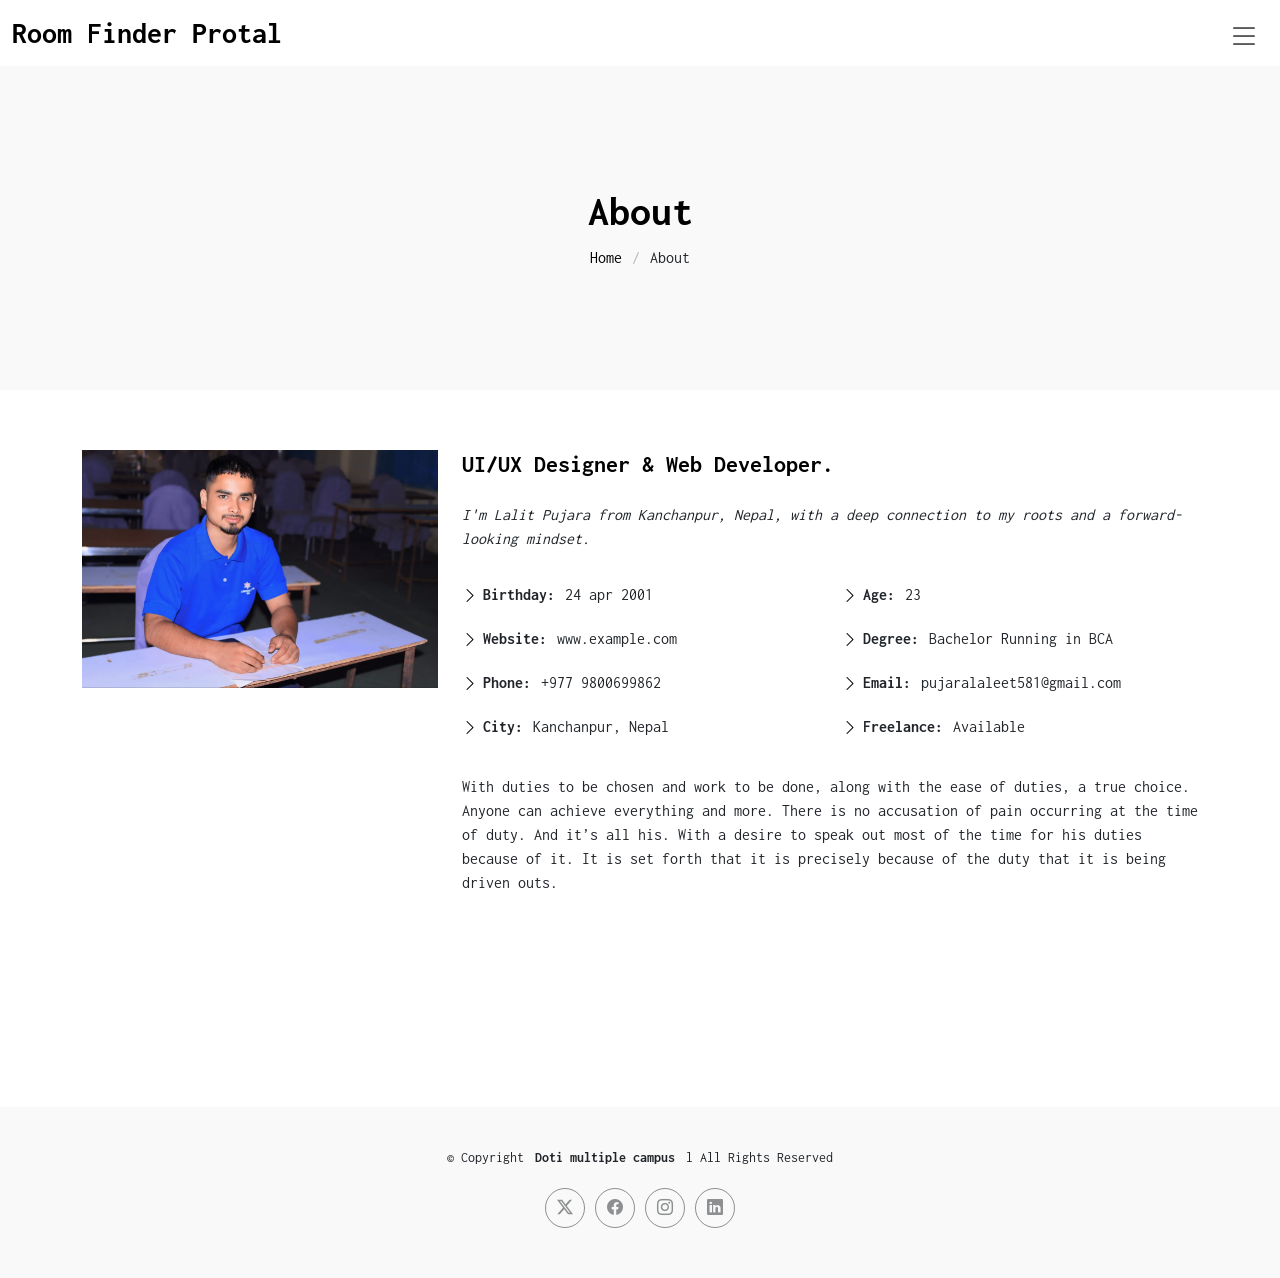
==== about.html @ 24fa1591 "created-login-register-dashboard-database" ====
<!DOCTYPE html>
<html lang="en">

<head>
  <meta charset="utf-8">
  <meta content="width=device-width, initial-scale=1.0" name="viewport">
  <title>About </title>
  <meta name="description" content="">
  <meta name="keywords" content="">

  <!-- Favicons -->
  <link href="assets/img/favicon.png" rel="icon">
  <link href="assets/img/apple-touch-icon.png" rel="apple-touch-icon">

  <!-- Fonts -->
  <link href="https://fonts.googleapis.com" rel="preconnect">
  <link href="https://fonts.gstatic.com" rel="preconnect" crossorigin>
  <link href="https://fonts.googleapis.com/css2?family=Inconsolata:wght@200;300;400;500;600;700;800;900&display=swap" rel="stylesheet">

  <!-- Vendor CSS Files -->
  <link href="assets/vendor/bootstrap/css/bootstrap.min.css" rel="stylesheet">
  <link href="assets/vendor/bootstrap-icons/bootstrap-icons.css" rel="stylesheet">
  <link href="assets/vendor/aos/aos.css" rel="stylesheet">
  <link href="assets/vendor/glightbox/css/glightbox.min.css" rel="stylesheet">
  <link href="assets/vendor/swiper/swiper-bundle.min.css" rel="stylesheet">

  <!-- Main CSS File -->
  <link href="assets/css/main.css" rel="stylesheet">

  
</head>

<body class="about-page">

  <header id="header" class="header d-flex align-items-center sticky-top">
    <div class="container-fluid  position-relative d-flex align-items-center justify-content-between">

      <a href="index.html" class="logo d-flex align-items-center">
        <!-- Uncomment the line below if you also wish to use an image logo -->
        <!-- <img src="assets/img/logo.png" alt=""> -->
        <h1 class="sitename">Room Finder Protal </h1>
      </a>

      <nav id="navmenu" class="navmenu">
        <ul>
          <li><a href="index.html">Home</a></li>
          <li><a href="about.html" class="active">About</a></li>
          <li><a href="services.html">Services</a></li>
          <li><a href="portfolio.html">Portfolio</a></li>
          <li class="dropdown"><a href="#"><span>Dropdown</span> <i class="bi bi-chevron-down toggle-dropdown"></i></a>
            <ul>
              <li><a href="#">Dropdown 1</a></li>
              <li class="dropdown"><a href="#"><span>Deep Dropdown</span> <i class="bi bi-chevron-down toggle-dropdown"></i></a>
                <ul>
                  <li><a href="#">Deep Dropdown 1</a></li>
                  <li><a href="#">Deep Dropdown 2</a></li>
                  <li><a href="#">Deep Dropdown 3</a></li>
                  <li><a href="#">Deep Dropdown 4</a></li>
                  <li><a href="#">Deep Dropdown 5</a></li>
                </ul>
              </li>
              <li><a href="#">Dropdown 2</a></li>
              <li><a href="#">Dropdown 3</a></li>
              <li><a href="#">Dropdown 4</a></li>
            </ul>
          </li>
          <li><a href="contact.html">Contact</a></li>
        </ul>
        <i class="mobile-nav-toggle d-xl-none bi bi-list"></i>
      </nav>

    </div>
  </header>

  <main class="main">

    <!-- Page Title -->
    <div class="page-title light-background">
      <div class="container">
        <h1>About</h1>
        <nav class="breadcrumbs">
          <ol>
            <li><a href="index.html">Home</a></li>
            <li class="current">About</li>
          </ol>
        </nav>
      </div>
    </div><!-- End Page Title -->

    <!-- About Section -->
    <section id="about" class="about section">

      <div class="container" data-aos="fade-up" data-aos-delay="100">

        <div class="row gy-4 justify-content-center">
          <div class="col-lg-4">
            <img src="assets/img/lalit.jpg" class="img-fluid" alt="">
          </div>
          <div class="col-lg-8 content">
            <h2>UI/UX Designer &amp; Web Developer.</h2>
            <p class="fst-italic py-3">
              I'm Lalit Pujara from Kanchanpur, Nepal, with a deep connection to my roots and a forward-looking mindset.
            </p>
            <div class="row">
              <div class="col-lg-6">
                <ul>
                  <li><i class="bi bi-chevron-right"></i> <strong>Birthday:</strong> <span>24 apr 2001</span></li>
                  <li><i class="bi bi-chevron-right"></i> <strong>Website:</strong> <span>www.example.com</span></li>
                  <li><i class="bi bi-chevron-right"></i> <strong>Phone:</strong> <span>+977 9800699862</span></li>
                  <li><i class="bi bi-chevron-right"></i> <strong>City:</strong> <span>Kanchanpur, Nepal</span></li>
                </ul>
              </div>
              <div class="col-lg-6">
                <ul>
                  <li><i class="bi bi-chevron-right"></i> <strong>Age:</strong> <span>23</span></li>
                  <li><i class="bi bi-chevron-right"></i> <strong>Degree:</strong> <span>Bachelor  Running in BCA</span></li>
                  <li><i class="bi bi-chevron-right"></i> <strong>Email:</strong> <span>pujaralaleet581@gmail.com</span></li>
                  <li><i class="bi bi-chevron-right"></i> <strong>Freelance:</strong> <span>Available</span></li>
                </ul>
              </div>
            </div>
            <p class="py-3">
              With duties to be chosen and work to be done, along with the ease of duties, a true choice. 
              Anyone can achieve everything and more. There is no accusation of pain occurring at the time of duty. 
              And it’s all his. With a desire to speak out most of the time for his duties because of it. 
              It is set forth that it is precisely because of the duty that it is being driven outs.
          </div>
        </div>

      </div>

    </section>

    
    <section id="resume" class="resume section">


      </div>

    </section><!-- /Resume Section -->

  </main>

  <footer id="footer" class="footer light-background">

    <div class="container">
      <div class="copyright text-center ">
        <p>© <span>Copyright</span> <strong class="px-1 sitename"> Doti multiple campus </strong>l</strong> <span>All Rights Reserved</span></p>
      </div>
      <div class="social-links d-flex justify-content-center">
        <a href=""><i class="bi bi-twitter-x"></i></a>
        <a href=""><i class="bi bi-facebook"></i></a>
        <a href=""><i class="bi bi-instagram"></i></a>
        <a href=""><i class="bi bi-linkedin"></i></a>
      </div>
      <div class="credits">
    
      </div>
    </div>

  </footer>

  <!-- Scroll Top -->
  <a href="#" id="scroll-top" class="scroll-top d-flex align-items-center justify-content-center"><i class="bi bi-arrow-up-short"></i></a>

  <!-- Preloader -->
  <div id="preloader"></div>

  <!-- Vendor JS Files -->
  <script src="assets/vendor/bootstrap/js/bootstrap.bundle.min.js"></script>
  <script src="assets/vendor/php-email-form/validate.js"></script>
  <script src="assets/vendor/aos/aos.js"></script>
  <script src="assets/vendor/glightbox/js/glightbox.min.js"></script>
  <script src="assets/vendor/imagesloaded/imagesloaded.pkgd.min.js"></script>
  <script src="assets/vendor/isotope-layout/isotope.pkgd.min.js"></script>
  <script src="assets/vendor/swiper/swiper-bundle.min.js"></script>

  <!-- Main JS File -->
  <script src="assets/js/main.js"></script>

</body>

</html>
---- assets/css/main.css ----
/**
* Template Name: MyPortfolio
* Template URL: https://bootstrapmade.com/myportfolio-bootstrap-portfolio-website-template/
* Updated: Aug 08 2024 with Bootstrap v5.3.3
* Author: BootstrapMade.com
* License: https://bootstrapmade.com/license/
*/

/*--------------------------------------------------------------
# Font & Color Variables
# Help: https://bootstrapmade.com/color-system/
--------------------------------------------------------------*/
/* Fonts */
:root {
  --default-font: "Inconsolata",  system-ui, -apple-system, "Segoe UI", Roboto, "Helvetica Neue", Arial, "Noto Sans", "Liberation Sans", sans-serif, "Apple Color Emoji", "Segoe UI Emoji", "Segoe UI Symbol", "Noto Color Emoji";
  --heading-font: "Inconsolata",  sans-serif;
  --nav-font: "Inconsolata",  sans-serif;
}

/* Global Colors - The following color variables are used throughout the website. Updating them here will change the color scheme of the entire website */
:root { 
  --background-color: #ffffff; /* Background color for the entire website, including individual sections */
  --default-color: #212529; /* Default color used for the majority of the text content across the entire website */
  --heading-color: #000000; /* Color for headings, subheadings and title throughout the website */
  --accent-color: #000000; /* Accent color that represents your brand on the website. It's used for buttons, links, and other elements that need to stand out */
  --surface-color: #ffffff; /* The surface color is used as a background of boxed elements within sections, such as cards, icon boxes, or other elements that require a visual separation from the global background. */
  --contrast-color: #ffffff; /* Contrast color for text, ensuring readability against backgrounds of accent, heading, or default colors. */
}

/* Nav Menu Colors - The following color variables are used specifically for the navigation menu. They are separate from the global colors to allow for more customization options */
:root {
  --nav-color: #5b5b5b;  /* The default color of the main navmenu links */
  --nav-hover-color: #000000; /* Applied to main navmenu links when they are hovered over or active */
  --nav-mobile-background-color: #f5f5f5; /* Used as the background color for mobile navigation menu */
  --nav-dropdown-background-color: #ffffff; /* Used as the background color for dropdown items that appear when hovering over primary navigation items */
  --nav-dropdown-color: #5b5b5b; /* Used for navigation links of the dropdown items in the navigation menu. */
  --nav-dropdown-hover-color: #000000; /* Similar to --nav-hover-color, this color is applied to dropdown navigation links when they are hovered over. */
}

/* Color Presets - These classes override global colors when applied to any section or element, providing reuse of the sam color scheme. */

.light-background {
  --background-color: #f9f9f9;
  --surface-color: #ffffff;
}

.dark-background {
  --background-color: #060606;
  --default-color: #ffffff;
  --heading-color: #ffffff;
  --surface-color: #252525;
  --contrast-color: #ffffff;
}

/* Smooth scroll */
:root {
  scroll-behavior: smooth;
}

/*--------------------------------------------------------------
# General Styling & Shared Classes
--------------------------------------------------------------*/
body {
  color: var(--default-color);
  background-color: var(--background-color);
  font-family: var(--default-font);
}

a {
  color: var(--accent-color);
  text-decoration: none;
  transition: 0.3s;
}

a:hover {
  color: color-mix(in srgb, var(--accent-color), transparent 25%);
  text-decoration: none;
}

h1,
h2,
h3,
h4,
h5,
h6 {
  color: var(--heading-color);
  font-family: var(--heading-font);
}

/* PHP Email Form Messages
------------------------------*/
.php-email-form .error-message {
  display: none;
  background: #df1529;
  color: #ffffff;
  text-align: left;
  padding: 15px;
  margin-bottom: 24px;
  font-weight: 600;
}

.php-email-form .sent-message {
  display: none;
  color: #ffffff;
  background: #059652;
  text-align: center;
  padding: 15px;
  margin-bottom: 24px;
  font-weight: 600;
}

.php-email-form .loading {
  display: none;
  background: var(--surface-color);
  text-align: center;
  padding: 15px;
  margin-bottom: 24px;
}

.php-email-form .loading:before {
  content: "";
  display: inline-block;
  border-radius: 50%;
  width: 24px;
  height: 24px;
  margin: 0 10px -6px 0;
  border: 3px solid var(--accent-color);
  border-top-color: var(--surface-color);
  animation: php-email-form-loading 1s linear infinite;
}

@keyframes php-email-form-loading {
  0% {
    transform: rotate(0deg);
  }

  100% {
    transform: rotate(360deg);
  }
}

/*--------------------------------------------------------------
# Global Header
--------------------------------------------------------------*/
.header {
  color: var(--default-color);
  background-color: var(--background-color);
  padding: 15px 0;
  transition: all 0.5s;
  z-index: 997;
}

.header .logo {
  line-height: 1;
}

.header .logo img {
  max-height: 32px;
  margin-right: 8px;
}

.header .logo h1 {
  font-size: 30px;
  margin: 0;
  font-weight: 700;
  color: var(--heading-color);
}

/*--------------------------------------------------------------
# Navigation Menu
--------------------------------------------------------------*/
/* Navmenu */
.mobile-nav-toggle {
  color: var(--nav-color);
  position: fixed;
  top: 20px;
  right: 20px;
  font-size: 32px;
  line-height: 0;
  cursor: pointer;
  display: block !important;
  z-index: 998;
  transition: 0.3s;
}

.mobile-nav-toggle:hover {
  color: var(--nav-hover-color);
}

.navmenu {
  position: fixed;
  top: 0;
  bottom: 0;
  right: -300px;
  z-index: 997;
  transition: 0.3s;
  width: 300px;
  overflow: hidden;
}

.navmenu ul {
  display: block;
  list-style: none;
  padding: 10px 0;
  margin: 0;
  overflow-y: auto;
  transition: 0.3s;
  z-index: 998;
}

.navmenu a,
.navmenu a:focus {
  color: var(--nav-dropdown-color);
  padding: 10px 20px;
  font-family: var(--nav-font);
  font-size: 17px;
  font-weight: 500;
  display: flex;
  align-items: center;
  justify-content: space-between;
  white-space: nowrap;
  transition: 0.3s;
}

.navmenu a i,
.navmenu a:focus i {
  font-size: 12px;
  line-height: 0;
  margin-left: 5px;
  width: 30px;
  height: 30px;
  display: flex;
  align-items: center;
  justify-content: center;
  border-radius: 50%;
  transition: 0.3s;
  background-color: color-mix(in srgb, var(--accent-color), transparent 90%);
}

.navmenu a i:hover,
.navmenu a:focus i:hover {
  background-color: var(--accent-color);
  color: var(--contrast-color);
}

.navmenu a:hover,
.navmenu .active,
.navmenu .active:focus {
  color: var(--nav-dropdown-hover-color);
}

.navmenu .active i,
.navmenu .active:focus i {
  background-color: var(--accent-color);
  color: var(--contrast-color);
  transform: rotate(180deg);
}

.navmenu .dropdown ul {
  position: static;
  display: none;
  z-index: 99;
  padding: 10px 0;
  margin: 10px 20px;
  box-shadow: none;
  transition: all 0.5s ease-in-out;
}

.navmenu .dropdown>.dropdown-active {
  display: block;
  background-color: var(--nav-dropdown-background-color);
  border: 1px solid color-mix(in srgb, var(--nav-dropdown-color), transparent 90%);
}

.mobile-nav-active {
  overflow: hidden;
}

.mobile-nav-active .mobile-nav-toggle {
  right: 310px;
  background-color: var(--surface-color);
  border-radius: 50%;
  border: 1px solid color-mix(in srgb, var(--default-color), transparent 80%);
}

.mobile-nav-active .navmenu {
  position: fixed;
  overflow: hidden;
  top: 0;
  bottom: 0;
  right: 0;
  background-color: var(--nav-mobile-background-color);
  transition: 0.3s;
}

/*--------------------------------------------------------------
# Global Footer
--------------------------------------------------------------*/
.footer {
  color: var(--default-color);
  background-color: var(--background-color);
  font-size: 14px;
  padding: 40px 0;
  position: relative;
}

.footer .copyright p {
  margin-bottom: 0;
}

.footer .social-links {
  margin-top: 20px;
}

.footer .social-links a {
  display: flex;
  align-items: center;
  justify-content: center;
  width: 40px;
  height: 40px;
  border-radius: 50%;
  border: 1px solid color-mix(in srgb, var(--default-color), transparent 50%);
  font-size: 16px;
  color: color-mix(in srgb, var(--default-color), transparent 50%);
  margin: 0 5px;
  transition: 0.3s;
}

.footer .social-links a:hover {
  color: var(--accent-color);
  border-color: var(--accent-color);
}

.footer .credits {
  margin-top: 10px;
  font-size: 13px;
  text-align: center;
}

/*--------------------------------------------------------------
# Preloader
--------------------------------------------------------------*/
#preloader {
  position: fixed;
  inset: 0;
  z-index: 9999;
  overflow: hidden;
  background-color: var(--background-color);
  transition: all 0.6s ease-out;
}

#preloader:before {
  content: "";
  position: fixed;
  top: calc(50% - 30px);
  left: calc(50% - 30px);
  border: 6px solid var(--accent-color);
  border-top-color: color-mix(in srgb, var(--accent-color), transparent 90%);
  border-radius: 50%;
  width: 60px;
  height: 60px;
  animation: animate-preloader 1s linear infinite;
}

@keyframes animate-preloader {
  0% {
    transform: rotate(0deg);
  }

  100% {
    transform: rotate(360deg);
  }
}

/*--------------------------------------------------------------
# Scroll Top Button
--------------------------------------------------------------*/
.scroll-top {
  position: fixed;
  visibility: hidden;
  opacity: 0;
  right: 15px;
  bottom: -15px;
  z-index: 99999;
  background-color: var(--accent-color);
  width: 44px;
  height: 44px;
  border-radius: 50px;
  transition: all 0.4s;
}

.scroll-top i {
  font-size: 24px;
  color: var(--contrast-color);
  line-height: 0;
}

.scroll-top:hover {
  background-color: color-mix(in srgb, var(--accent-color), transparent 20%);
  color: var(--contrast-color);
}

.scroll-top.active {
  visibility: visible;
  opacity: 1;
  bottom: 15px;
}

/*--------------------------------------------------------------
# Disable aos animation delay on mobile devices
--------------------------------------------------------------*/
@media screen and (max-width: 768px) {
  [data-aos-delay] {
    transition-delay: 0 !important;
  }
}

/*--------------------------------------------------------------
# Global Page Titles & Breadcrumbs
--------------------------------------------------------------*/
.page-title {
  color: var(--default-color);
  background-color: var(--background-color);
  padding: 120px 0;
  text-align: center;
  position: relative;
}

.page-title h1 {
  font-size: 42px;
  font-weight: 700;
  margin-bottom: 10px;
}

.page-title .breadcrumbs ol {
  display: flex;
  flex-wrap: wrap;
  list-style: none;
  justify-content: center;
  padding: 0;
  margin: 0;
  font-size: 16px;
  font-weight: 400;
}

.page-title .breadcrumbs ol li+li {
  padding-left: 10px;
}

.page-title .breadcrumbs ol li+li::before {
  content: "/";
  display: inline-block;
  padding-right: 10px;
  color: color-mix(in srgb, var(--default-color), transparent 70%);
}

/*--------------------------------------------------------------
# Global Sections
--------------------------------------------------------------*/
section,
.section {
  color: var(--default-color);
  background-color: var(--background-color);
  padding: 60px 0;
  scroll-margin-top: 90px;
  overflow: clip;
}

@media (max-width: 1199px) {

  section,
  .section {
    scroll-margin-top: 66px;
  }
}

/*--------------------------------------------------------------
# Global Section Titles
--------------------------------------------------------------*/
.section-title {
  text-align: center;
  padding-bottom: 60px;
  position: relative;
}

.section-title h2 {
  font-size: 32px;
  font-weight: 400;
  margin-bottom: 15px;
}

.section-title p {
  margin-bottom: 0;
}

/*--------------------------------------------------------------
# Portfolio Section
--------------------------------------------------------------*/
.portfolio .portfolio-info h3 {
  font-size: 24px;
  margin-bottom: 5px;
}

.portfolio .portfolio-info p {
  font-size: 15px;
}

.portfolio .portfolio-filters {
  padding: 0;
  margin: 0 auto 20px auto;
  list-style: none;
}

.portfolio .portfolio-filters li {
  cursor: pointer;
  display: inline-block;
  padding: 0;
  font-size: 16px;
  font-weight: 400;
  margin: 0 10px;
  line-height: 1;
  margin-bottom: 5px;
  transition: all 0.3s ease-in-out;
}

.portfolio .portfolio-filters li:hover,
.portfolio .portfolio-filters li.filter-active {
  border-bottom: 2px solid var(--default-color);
  padding-bottom: 3px;
}

.portfolio .portfolio-filters li:first-child {
  margin-left: 0;
}

.portfolio .portfolio-filters li:last-child {
  margin-right: 5px;
}

@media (max-width: 575px) {
  .portfolio .portfolio-filters li {
    font-size: 14px;
    margin: 0 5px;
  }
}

.portfolio .portfolio-content {
  position: relative;
  overflow: hidden;
}

.portfolio .portfolio-content img {
  transition: 0.3s;
}

.portfolio .portfolio-content .portfolio-info {
  opacity: 0;
  position: absolute;
  inset: 0;
  z-index: 3;
  transition: all ease-in-out 0.3s;
  background: rgba(0, 0, 0, 0.6);
  padding: 15px;
  display: flex;
  align-items: center;
  justify-content: center;
  flex-direction: column;
}

.portfolio .portfolio-content .portfolio-info h4 {
  font-size: 18px;
  mask-border: 0;
  font-weight: 400;
  color: #ffffff;
  display: inline-block;
}

.portfolio .portfolio-content .portfolio-info p {
  text-align: center;
  display: inline-block;
  font-size: 14px;
  font-weight: 400;
  color: rgba(255, 255, 255, 0.8);
}

.portfolio .portfolio-content .portfolio-info .preview-link,
.portfolio .portfolio-content .portfolio-info .details-link {
  font-size: 26px;
  color: #fff;
  transition: 0.3s;
  line-height: 1.2;
}

.portfolio .portfolio-content .portfolio-info .preview-link:hover,
.portfolio .portfolio-content .portfolio-info .details-link:hover {
  color: var(--accent-color);
}

.portfolio .portfolio-content .portfolio-info .details-link {
  left: 50%;
  font-size: 34px;
  line-height: 0;
}

.portfolio .portfolio-content:hover .portfolio-info {
  opacity: 1;
}

.portfolio .portfolio-content:hover img {
  transform: scale(1.1);
}

/*--------------------------------------------------------------
# Clients Section
--------------------------------------------------------------*/
.clients .swiper-slide img {
  opacity: 0.5;
  transition: 0.3s;
  filter: grayscale(100);
}

.clients .swiper-slide img:hover {
  filter: none;
  opacity: 1;
}

.clients .swiper-wrapper {
  height: auto;
}

.clients .swiper-pagination {
  margin-top: 20px;
  position: relative;
}

.clients .swiper-pagination .swiper-pagination-bullet {
  width: 12px;
  height: 12px;
  opacity: 1;
  background-color: color-mix(in srgb, var(--default-color), transparent 80%);
}

.clients .swiper-pagination .swiper-pagination-bullet-active {
  background-color: var(--accent-color);
}

/*--------------------------------------------------------------
# Services Section
--------------------------------------------------------------*/
.services .service-item {
  background-color: var(--surface-color);
  padding: 40px;
  box-shadow: 0px 0 30px rgba(0, 0, 0, 0.1);
  height: 100%;
}

.services .service-item .icon {
  width: 48px;
  height: 48px;
  position: relative;
  margin-bottom: 50px;
}

.services .service-item .icon i {
  color: color-mix(in srgb, var(--heading-color), transparent 30%);
  font-size: 56px;
  transition: ease-in-out 0.3s;
  z-index: 2;
  position: relative;
}

.services .service-item .icon:before {
  position: absolute;
  content: "";
  height: 100%;
  width: 100%;
  background: color-mix(in srgb, var(--heading-color), transparent 95%);
  border-radius: 50px;
  z-index: 1;
  top: 10px;
  right: -20px;
  transition: 0.3s;
}

.services .service-item h3 {
  color: color-mix(in srgb, var(--heading-color), transparent 20%);
  font-weight: 700;
  margin: 0 0 20px 0;
  padding-bottom: 8px;
  font-size: 22px;
  position: relative;
  display: inline-block;
  border-bottom: 4px solid color-mix(in srgb, var(--heading-color), transparent 90%);
  transition: 0.3s;
}

.services .service-item p {
  line-height: 24px;
  font-size: 14px;
  margin-bottom: 0;
}

.services .service-item .readmore {
  margin-top: 15px;
  display: inline-block;
  color: color-mix(in srgb, var(--default-color), transparent 30%);
}

.services .service-item:hover .icon i {
  color: var(--heading-color);
}

.services .service-item:hover .icon:before {
  background: color-mix(in srgb, var(--heading-color), transparent 90%);
}

.services .service-item:hover h3 {
  border-color: color-mix(in srgb, var(--accent-color), transparent 70%);
  color: var(--heading-color);
}

.services .service-item:hover .readmore {
  color: var(--accent-color);
}

/*--------------------------------------------------------------
# Testimonials Section
--------------------------------------------------------------*/
.testimonials .section-header {
  margin-bottom: 40px;
}

.testimonials .testimonials-carousel,
.testimonials .testimonials-slider {
  overflow: hidden;
}

.testimonials .testimonial-item {
  text-align: center;
}

.testimonials .testimonial-item .testimonial-img {
  width: 120px;
  border-radius: 50%;
  border: 4px solid var(--background-color);
  margin: 0 auto;
}

.testimonials .testimonial-item h3 {
  font-size: 20px;
  font-weight: bold;
  margin: 10px 0 5px 0;
}

.testimonials .testimonial-item h4 {
  font-size: 14px;
  color: color-mix(in srgb, var(--default-color), transparent 40%);
  margin: 0 0 15px 0;
}

.testimonials .testimonial-item .stars {
  margin-bottom: 15px;
}

.testimonials .testimonial-item .stars i {
  color: #ffc107;
  margin: 0 1px;
}

.testimonials .testimonial-item .quote-icon-left,
.testimonials .testimonial-item .quote-icon-right {
  color: color-mix(in srgb, var(--accent-color), transparent 50%);
  font-size: 26px;
  line-height: 0;
}

.testimonials .testimonial-item .quote-icon-left {
  display: inline-block;
  left: -5px;
  position: relative;
}

.testimonials .testimonial-item .quote-icon-right {
  display: inline-block;
  right: -5px;
  position: relative;
  top: 10px;
  transform: scale(-1, -1);
}

.testimonials .testimonial-item p {
  font-style: italic;
  margin: 0 auto 15px auto;
}

.testimonials .swiper-wrapper {
  height: auto;
}

.testimonials .swiper-pagination {
  margin-top: 20px;
  position: relative;
}

.testimonials .swiper-pagination .swiper-pagination-bullet {
  width: 12px;
  height: 12px;
  opacity: 1;
  background-color: color-mix(in srgb, var(--default-color), transparent 85%);
}

.testimonials .swiper-pagination .swiper-pagination-bullet-active {
  background-color: var(--accent-color);
}

@media (min-width: 992px) {
  .testimonials .testimonial-item p {
    width: 80%;
  }
}

/*--------------------------------------------------------------
# About Section
--------------------------------------------------------------*/
.about .content h2 {
  font-weight: 700;
  font-size: 24px;
}

.about .content ul {
  list-style: none;
  padding: 0;
}

.about .content ul li {
  margin-bottom: 20px;
  display: flex;
  align-items: center;
}

.about .content ul strong {
  margin-right: 10px;
}

.about .content ul i {
  font-size: 16px;
  margin-right: 5px;
  color: var(--accent-color);
  line-height: 0;
}

/*--------------------------------------------------------------
# Resume Section
--------------------------------------------------------------*/
.resume .resume-title {
  color: var(--heading-color);
  font-size: 26px;
  font-weight: 700;
  margin-top: 20px;
  margin-bottom: 20px;
}

.resume .resume-item {
  padding: 0 0 20px 20px;
  margin-top: -2px;
  border-left: 2px solid var(--accent-color);
  position: relative;
}

.resume .resume-item h4 {
  line-height: 18px;
  font-size: 18px;
  font-weight: 600;
  text-transform: uppercase;
  color: color-mix(in srgb, var(--default-color), transparent 20%);
  margin-bottom: 10px;
}

.resume .resume-item h5 {
  font-size: 16px;
  padding: 5px 15px;
  display: inline-block;
  font-weight: 600;
  margin-bottom: 10px;
}

.resume .resume-item ul {
  padding-left: 20px;
}

.resume .resume-item ul li {
  padding-bottom: 10px;
}

.resume .resume-item:last-child {
  padding-bottom: 0;
}

.resume .resume-item::before {
  content: "";
  position: absolute;
  width: 16px;
  height: 16px;
  border-radius: 50px;
  left: -9px;
  top: 0;
  background: var(--background-color);
  border: 2px solid var(--accent-color);
}

/*--------------------------------------------------------------
# Pricing Section
--------------------------------------------------------------*/
.pricing .pricing-item {
  background-color: var(--surface-color);
  padding: 60px 40px;
  box-shadow: 0 3px 20px -2px rgba(0, 0, 0, 0.1);
  height: 100%;
  position: relative;
}

.pricing h3 {
  font-weight: 600;
  margin-bottom: 15px;
  font-size: 20px;
}

.pricing h4 {
  font-size: 48px;
  color: var(--accent-color);
  font-family: var(--heading-font);
  font-weight: 400;
}

.pricing h4 sup {
  font-size: 28px;
}

.pricing h4 span {
  color: color-mix(in srgb, var(--default-color), transparent 60%);
  font-size: 18px;
}

.pricing ul {
  padding: 20px 0;
  list-style: none;
  color: color-mix(in srgb, var(--default-color), transparent 30%);
  text-align: left;
  line-height: 20px;
}

.pricing ul li {
  padding: 10px 0;
  display: flex;
  align-items: center;
}

.pricing ul i {
  color: #059652;
  font-size: 24px;
  padding-right: 3px;
}

.pricing ul .na {
  color: color-mix(in srgb, var(--default-color), transparent 60%);
}

.pricing ul .na i {
  color: color-mix(in srgb, var(--default-color), transparent 60%);
}

.pricing ul .na span {
  text-decoration: line-through;
}

.pricing .buy-btn {
  color: color-mix(in srgb, var(--default-color), transparent 40%);
  background-color: var(--background-color);
  display: inline-block;
  padding: 8px 35px 10px 35px;
  border-radius: 4px;
  border: 1px solid color-mix(in srgb, var(--default-color), transparent 60%);
  transition: none;
  font-size: 16px;
  font-weight: 500;
  font-family: var(--heading-font);
  transition: 0.3s;
}

.pricing .buy-btn:hover {
  background: var(--accent-color);
  border-color: var(--accent-color);
  color: var(--contrast-color);
}

.pricing .featured {
  z-index: 10;
}

.pricing .featured .pricing-item {
  background: var(--accent-color);
}

@media (min-width: 992px) {
  .pricing .featured .pricing-item {
    transform: scale(1.02, 1.1);
  }
}

.pricing .featured h3,
.pricing .featured h4,
.pricing .featured h4 span,
.pricing .featured ul,
.pricing .featured ul .na,
.pricing .featured ul i,
.pricing .featured ul .na i {
  color: var(--contrast-color);
}

.pricing .featured .buy-btn {
  background: var(--accent-color);
  color: var(--contrast-color);
  border-color: var(--contrast-color);
}

.pricing .featured .buy-btn:hover {
  background: color-mix(in srgb, var(--background-color), transparent 92%);
}

/*--------------------------------------------------------------
# Alt Pricing Section
--------------------------------------------------------------*/
.alt-pricing .pricing-item {
  border-bottom: 1px dashed color-mix(in srgb, var(--default-color), transparent 60%);
  width: 100%;
  height: 100%;
  padding: 0 0 15px 0;
}

.alt-pricing .pricing-item h3 {
  margin: 0;
  font-size: 20px;
  font-weight: 600;
}

.alt-pricing .pricing-item h4 {
  margin: 0;
  font-size: 18px;
  color: var(--accent-color);
}

/*--------------------------------------------------------------
# Portfolio Details Section
--------------------------------------------------------------*/
.portfolio-details .portfolio-details-slider img {
  width: 100%;
}

.portfolio-details .portfolio-details-slider .swiper-pagination {
  margin-top: 20px;
  position: relative;
}

.portfolio-details .portfolio-details-slider .swiper-pagination .swiper-pagination-bullet {
  width: 12px;
  height: 12px;
  background-color: color-mix(in srgb, var(--default-color), transparent 85%);
  opacity: 1;
}

.portfolio-details .portfolio-details-slider .swiper-pagination .swiper-pagination-bullet-active {
  background-color: var(--accent-color);
}

.portfolio-details .portfolio-info {
  background-color: var(--surface-color);
  padding: 30px;
  box-shadow: 0px 0 30px rgba(0, 0, 0, 0.1);
}

.portfolio-details .portfolio-info h3 {
  font-size: 22px;
  font-weight: 700;
  margin-bottom: 20px;
  padding-bottom: 20px;
  border-bottom: 1px solid color-mix(in srgb, var(--default-color), transparent 85%);
}

.portfolio-details .portfolio-info ul {
  list-style: none;
  padding: 0;
  font-size: 15px;
}

.portfolio-details .portfolio-info ul li+li {
  margin-top: 10px;
}

.portfolio-details .portfolio-description {
  padding-top: 30px;
}

.portfolio-details .portfolio-description h2 {
  font-size: 26px;
  font-weight: 700;
  margin-bottom: 20px;
}

.portfolio-details .portfolio-description p {
  padding: 0;
  color: color-mix(in srgb, var(--default-color), transparent 30%);
}

/*--------------------------------------------------------------
# Service Details Section
--------------------------------------------------------------*/
.service-details .services-list {
  background-color: var(--surface-color);
  padding: 10px 30px;
  border: 1px solid color-mix(in srgb, var(--default-color), transparent 90%);
  margin-bottom: 20px;
}

.service-details .services-list a {
  display: block;
  line-height: 1;
  padding: 8px 0 8px 15px;
  border-left: 3px solid color-mix(in srgb, var(--default-color), transparent 70%);
  margin: 20px 0;
  color: color-mix(in srgb, var(--default-color), transparent 20%);
  transition: 0.3s;
}

.service-details .services-list a.active {
  color: var(--heading-color);
  font-weight: 700;
  border-color: var(--accent-color);
}

.service-details .services-list a:hover {
  border-color: var(--accent-color);
}

.service-details .services-img {
  margin-bottom: 20px;
}

.service-details h3 {
  font-size: 26px;
  font-weight: 700;
}

.service-details h4 {
  font-size: 20px;
  font-weight: 700;
}

.service-details p {
  font-size: 15px;
}

.service-details ul {
  list-style: none;
  padding: 0;
  font-size: 15px;
}

.service-details ul li {
  padding: 5px 0;
  display: flex;
  align-items: center;
}

.service-details ul i {
  font-size: 20px;
  margin-right: 8px;
  color: var(--accent-color);
}

/*--------------------------------------------------------------
# Starter Section Section
--------------------------------------------------------------*/
.starter-section {
  /* Add your styles here */
}

/*--------------------------------------------------------------
# Contact Section
--------------------------------------------------------------*/
.contact {
  background-image: url("../img/contact-bg.png");
  background-position: left center;
  background-repeat: no-repeat;
  position: relative;
}

@media (max-width: 640px) {
  .contact {
    background-position: center 50px;
    background-size: contain;
  }
}

.contact:before {
  content: "";
  background: color-mix(in srgb, var(--background-color), transparent 30%);
  position: absolute;
  bottom: 0;
  top: 0;
  left: 0;
  right: 0;
}

.contact .info-item+.info-item {
  margin-top: 40px;
}

.contact .info-item i {
  background: var(--accent-color);
  color: var(--contrast-color);
  font-size: 20px;
  width: 44px;
  height: 44px;
  display: flex;
  justify-content: center;
  align-items: center;
  border-radius: 50px;
  transition: all 0.3s ease-in-out;
  margin-right: 15px;
}

.contact .info-item h3 {
  padding: 0;
  font-size: 18px;
  font-weight: 700;
  margin-bottom: 5px;
}

.contact .info-item p {
  padding: 0;
  margin-bottom: 0;
  font-size: 14px;
}

.contact .php-email-form {
  height: 100%;
}

.contact .php-email-form input[type=text],
.contact .php-email-form input[type=email],
.contact .php-email-form textarea {
  font-size: 14px;
  padding: 10px 15px;
  box-shadow: none;
  border-radius: 0;
  color: var(--default-color);
  background-color: color-mix(in srgb, var(--background-color), transparent 50%);
  border-color: color-mix(in srgb, var(--default-color), transparent 80%);
}

.contact .php-email-form input[type=text]:focus,
.contact .php-email-form input[type=email]:focus,
.contact .php-email-form textarea:focus {
  border-color: var(--accent-color);
}

.contact .php-email-form input[type=text]::placeholder,
.contact .php-email-form input[type=email]::placeholder,
.contact .php-email-form textarea::placeholder {
  color: color-mix(in srgb, var(--default-color), transparent 70%);
}

.contact .php-email-form button[type=submit] {
  color: var(--contrast-color);
  background: var(--accent-color);
  border: 0;
  padding: 10px 30px;
  transition: 0.4s;
  border-radius: 50px;
}

.contact .php-email-form button[type=submit]:hover {
  background: color-mix(in srgb, var(--accent-color), transparent 20%);
}
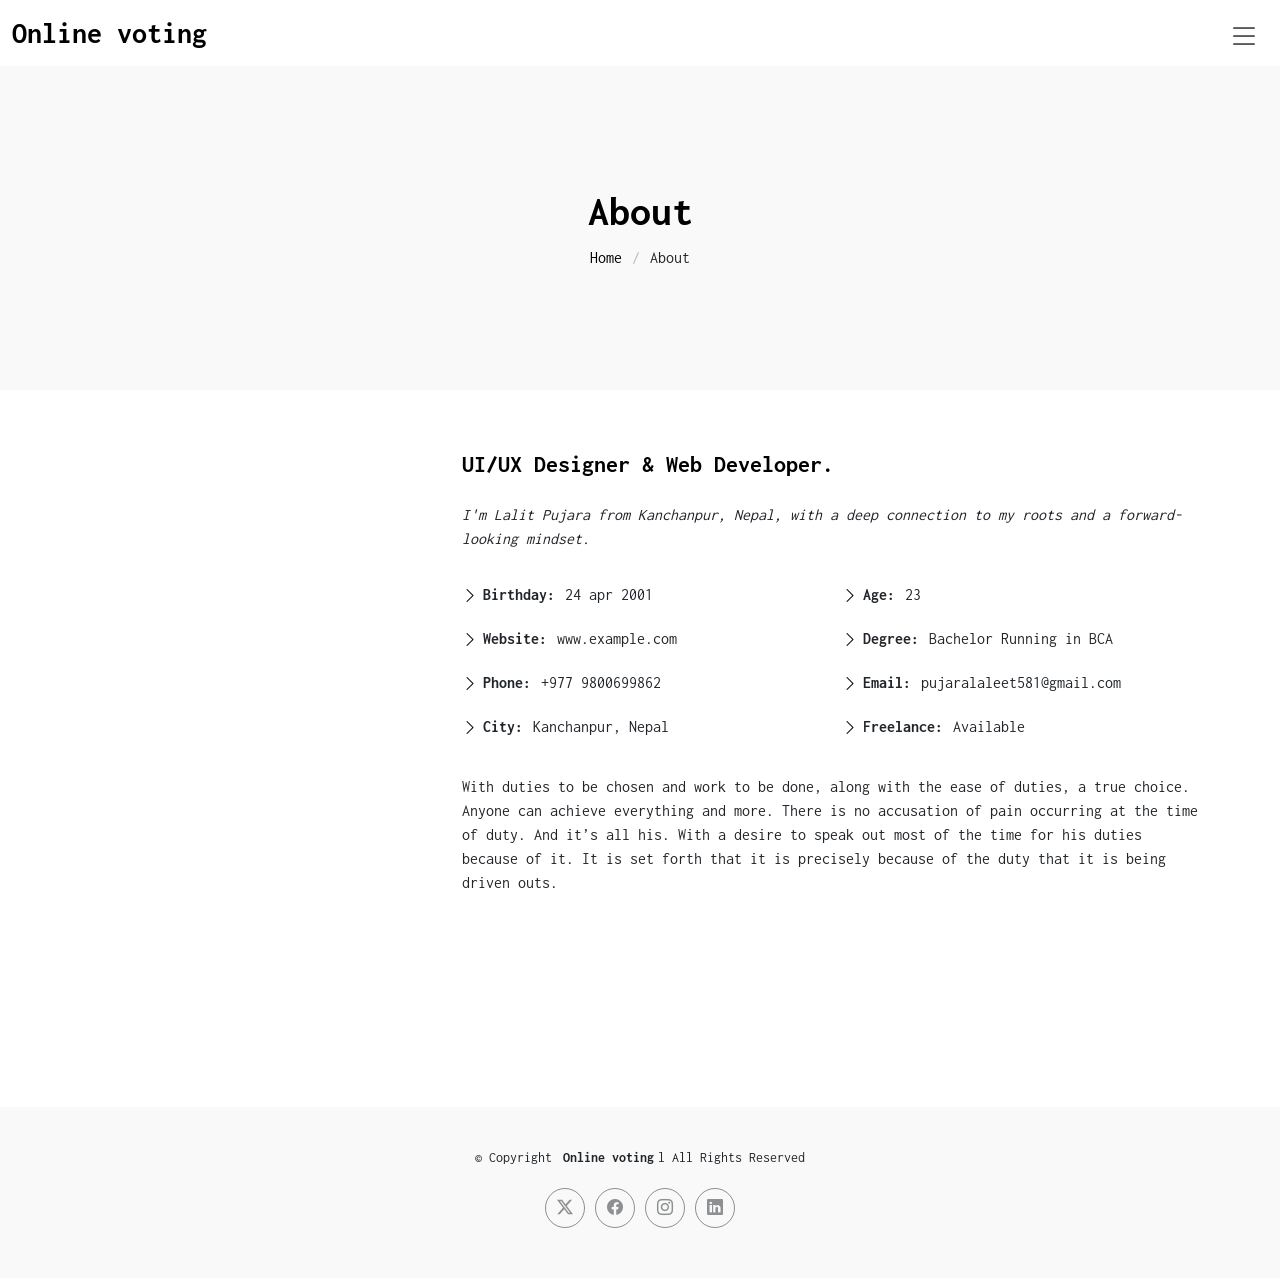
==== commit 7ac7d893: "wip" ====
--- a/about.html
+++ b/about.html
@@ -38,32 +38,16 @@
       <a href="index.html" class="logo d-flex align-items-center">
         <!-- Uncomment the line below if you also wish to use an image logo -->
         <!-- <img src="assets/img/logo.png" alt=""> -->
-        <h1 class="sitename">Room Finder Protal </h1>
+        <h1 class="sitename">Online voting </h1>
       </a>
 
       <nav id="navmenu" class="navmenu">
         <ul>
           <li><a href="index.html">Home</a></li>
           <li><a href="about.html" class="active">About</a></li>
-          <li><a href="services.html">Services</a></li>
+          
           <li><a href="portfolio.html">Portfolio</a></li>
-          <li class="dropdown"><a href="#"><span>Dropdown</span> <i class="bi bi-chevron-down toggle-dropdown"></i></a>
-            <ul>
-              <li><a href="#">Dropdown 1</a></li>
-              <li class="dropdown"><a href="#"><span>Deep Dropdown</span> <i class="bi bi-chevron-down toggle-dropdown"></i></a>
-                <ul>
-                  <li><a href="#">Deep Dropdown 1</a></li>
-                  <li><a href="#">Deep Dropdown 2</a></li>
-                  <li><a href="#">Deep Dropdown 3</a></li>
-                  <li><a href="#">Deep Dropdown 4</a></li>
-                  <li><a href="#">Deep Dropdown 5</a></li>
-                </ul>
-              </li>
-              <li><a href="#">Dropdown 2</a></li>
-              <li><a href="#">Dropdown 3</a></li>
-              <li><a href="#">Dropdown 4</a></li>
-            </ul>
-          </li>
+         
           <li><a href="contact.html">Contact</a></li>
         </ul>
         <i class="mobile-nav-toggle d-xl-none bi bi-list"></i>
@@ -145,7 +129,7 @@
 
     <div class="container">
       <div class="copyright text-center ">
-        <p>© <span>Copyright</span> <strong class="px-1 sitename"> Doti multiple campus </strong>l</strong> <span>All Rights Reserved</span></p>
+        <p>© <span>Copyright</span> <strong class="px-1 sitename">Online voting</strong>l</strong> <span>All Rights Reserved</span></p>
       </div>
       <div class="social-links d-flex justify-content-center">
         <a href=""><i class="bi bi-twitter-x"></i></a>
